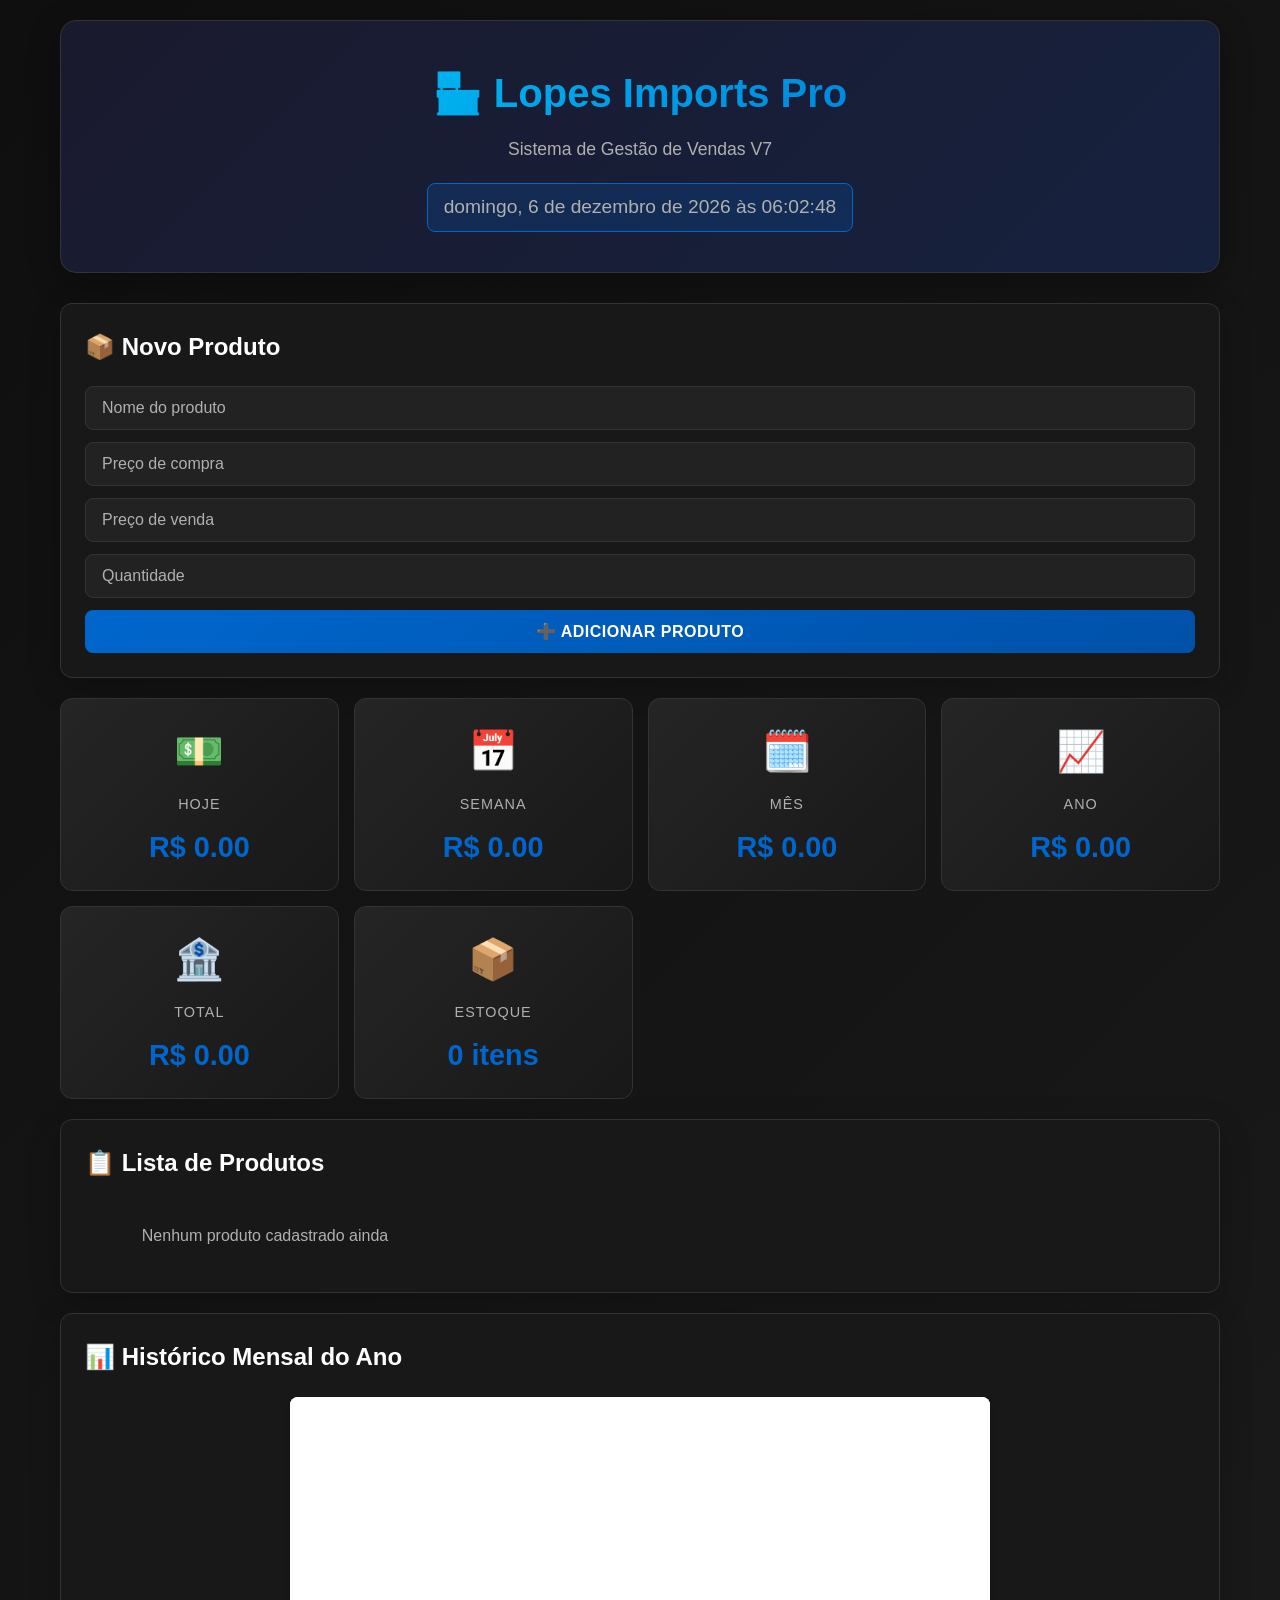
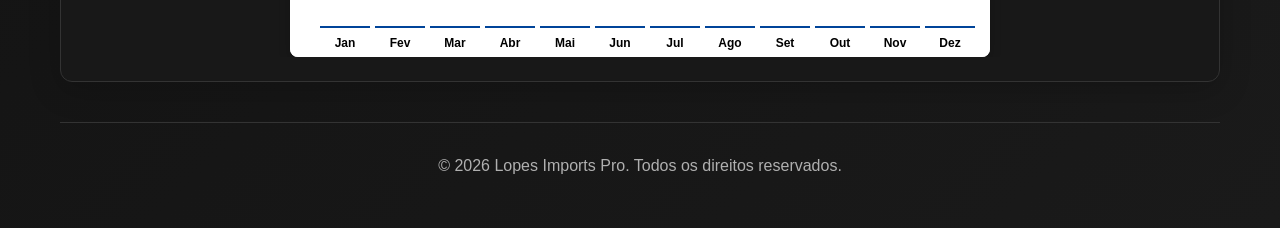
==== index.html @ 99486386 "Initial commit: Lopes Imports Pro V7 website" ====
<!DOCTYPE html>
<html lang="pt-BR">
<head>
  <meta charset="UTF-8">
  <meta name="viewport" content="width=device-width, initial-scale=1.0">
  <meta name="description" content="Lopes Imports Pro - Sistema de Gestão de Vendas">
  <meta name="author" content="Lopes Imports">
  <title>Lopes Imports Pro V7 - Gestão de Vendas</title>
  <link rel="stylesheet" href="styles.css">
</head>
<body>
  <div class="container">
    <!-- Header -->
    <header class="header">
      <div class="header-content">
        <h1>🏪 Lopes Imports Pro</h1>
        <p class="subtitle">Sistema de Gestão de Vendas V7</p>
        <div class="clock-container">
          <span id="clock"></span>
        </div>
      </div>
    </header>

    <!-- Main Content -->
    <main class="main-content">
      <!-- Novo Produto Section -->
      <section class="card">
        <h2>📦 Novo Produto</h2>
        <form id="produtoForm" onsubmit="return false;">
          <div class="form-group">
            <input id="nome" type="text" placeholder="Nome do produto" required>
          </div>
          <div class="form-group">
            <input id="compra" type="number" placeholder="Preço de compra" step="0.01" min="0" required>
          </div>
          <div class="form-group">
            <input id="venda" type="number" placeholder="Preço de venda" step="0.01" min="0" required>
          </div>
          <div class="form-group">
            <input id="qtd" type="number" placeholder="Quantidade" min="1" required>
          </div>
          <button type="button" class="btn btn-primary" onclick="add()">➕ Adicionar Produto</button>
        </form>
      </section>

      <!-- Statistics Section -->
      <section class="stats-grid">
        <div class="stat-card">
          <div class="stat-icon">💵</div>
          <div class="stat-label">Hoje</div>
          <div class="stat-value">R$ <span id="hoje">0.00</span></div>
        </div>
        <div class="stat-card">
          <div class="stat-icon">📅</div>
          <div class="stat-label">Semana</div>
          <div class="stat-value">R$ <span id="semana">0.00</span></div>
        </div>
        <div class="stat-card">
          <div class="stat-icon">🗓️</div>
          <div class="stat-label">Mês</div>
          <div class="stat-value">R$ <span id="mes">0.00</span></div>
        </div>
        <div class="stat-card">
          <div class="stat-icon">📈</div>
          <div class="stat-label">Ano</div>
          <div class="stat-value">R$ <span id="ano">0.00</span></div>
        </div>
        <div class="stat-card">
          <div class="stat-icon">🏦</div>
          <div class="stat-label">Total</div>
          <div class="stat-value">R$ <span id="total">0.00</span></div>
        </div>
        <div class="stat-card">
          <div class="stat-icon">📦</div>
          <div class="stat-label">Estoque</div>
          <div class="stat-value"><span id="estoque">0</span> itens</div>
        </div>
      </section>

      <!-- Produtos List Section -->
      <section class="card">
        <h2>📋 Lista de Produtos</h2>
        <div id="lista" class="produtos-list"></div>
      </section>

      <!-- Gráfico Section -->
      <section class="card">
        <h2>📊 Histórico Mensal do Ano</h2>
        <div class="chart-container">
          <canvas id="graf" width="700" height="260"></canvas>
        </div>
      </section>
    </main>

    <!-- Footer -->
    <footer class="footer">
      <p>&copy; 2026 Lopes Imports Pro. Todos os direitos reservados.</p>
    </footer>
  </div>

  <script src="app.js"></script>
</body>
</html>
---- styles.css ----
* {
  margin: 0;
  padding: 0;
  box-sizing: border-box;
}

:root {
  --primary-color: #1a1a1a;
  --secondary-color: #252525;
  --accent-color: #0066cc;
  --success-color: #28a745;
  --text-primary: #ffffff;
  --text-secondary: #b0b0b0;
  --border-color: #333333;
  --card-bg: #181818;
  --input-bg: #222222;
}

body {
  background: linear-gradient(135deg, #0f0f0f 0%, #1a1a1a 100%);
  color: var(--text-primary);
  font-family: -apple-system, BlinkMacSystemFont, 'Segoe UI', Roboto, 'Helvetica Neue', Arial, sans-serif;
  line-height: 1.6;
  min-height: 100vh;
}

.container {
  max-width: 1200px;
  margin: 0 auto;
  padding: 20px;
}

/* Header */
.header {
  background: linear-gradient(135deg, #1a1a2e 0%, #16213e 100%);
  border-radius: 16px;
  padding: 40px 20px;
  margin-bottom: 30px;
  text-align: center;
  border: 1px solid var(--border-color);
  box-shadow: 0 8px 32px rgba(0, 0, 0, 0.3);
}

.header h1 {
  font-size: 2.5em;
  margin-bottom: 10px;
  background: linear-gradient(135deg, #00d4ff, #0066cc);
  -webkit-background-clip: text;
  -webkit-text-fill-color: transparent;
  background-clip: text;
}

.subtitle {
  color: var(--text-secondary);
  font-size: 1.1em;
  margin-bottom: 20px;
}

.clock-container {
  font-size: 1.2em;
  color: var(--text-secondary);
  font-weight: 500;
}

#clock {
  display: inline-block;
  padding: 8px 16px;
  background: rgba(0, 102, 204, 0.2);
  border-radius: 8px;
  border: 1px solid var(--accent-color);
}

/* Main Content */
.main-content {
  display: grid;
  gap: 20px;
}

/* Cards */
.card {
  background: var(--card-bg);
  border: 1px solid var(--border-color);
  border-radius: 12px;
  padding: 24px;
  backdrop-filter: blur(10px);
  box-shadow: 0 8px 32px rgba(0, 0, 0, 0.2);
  transition: all 0.3s ease;
}

.card:hover {
  border-color: var(--accent-color);
  box-shadow: 0 8px 32px rgba(0, 102, 204, 0.1);
}

.card h2 {
  margin-bottom: 20px;
  font-size: 1.5em;
  color: var(--text-primary);
}

/* Form */
.form-group {
  margin-bottom: 12px;
}

input[type="text"],
input[type="number"] {
  width: 100%;
  padding: 12px 16px;
  background: var(--input-bg);
  color: var(--text-primary);
  border: 1px solid var(--border-color);
  border-radius: 8px;
  font-size: 1em;
  transition: all 0.3s ease;
}

input[type="text"]:focus,
input[type="number"]:focus {
  outline: none;
  border-color: var(--accent-color);
  background: rgba(0, 102, 204, 0.1);
  box-shadow: 0 0 10px rgba(0, 102, 204, 0.2);
}

input::placeholder {
  color: var(--text-secondary);
}

/* Buttons */
.btn {
  width: 100%;
  padding: 12px 20px;
  border: none;
  border-radius: 8px;
  font-size: 1em;
  font-weight: 600;
  cursor: pointer;
  transition: all 0.3s ease;
  text-transform: uppercase;
  letter-spacing: 0.5px;
}

.btn-primary {
  background: linear-gradient(135deg, var(--accent-color), #0051a8);
  color: white;
}

.btn-primary:hover {
  transform: translateY(-2px);
  box-shadow: 0 8px 16px rgba(0, 102, 204, 0.4);
}

.btn-primary:active {
  transform: translateY(0);
}

.btn-sell {
  background: var(--success-color);
  color: white;
  padding: 8px 16px;
  font-size: 0.9em;
  width: 100%;
}

.btn-sell:hover {
  background: #218838;
  transform: translateY(-2px);
}

/* Stats Grid */
.stats-grid {
  display: grid;
  grid-template-columns: repeat(auto-fit, minmax(250px, 1fr));
  gap: 15px;
}

.stat-card {
  background: linear-gradient(135deg, var(--secondary-color) 0%, var(--card-bg) 100%);
  border: 1px solid var(--border-color);
  border-radius: 12px;
  padding: 20px;
  text-align: center;
  backdrop-filter: blur(10px);
  transition: all 0.3s ease;
}

.stat-card:hover {
  border-color: var(--accent-color);
  transform: translateY(-4px);
  box-shadow: 0 8px 32px rgba(0, 102, 204, 0.2);
}

.stat-icon {
  font-size: 2.5em;
  margin-bottom: 10px;
}

.stat-label {
  color: var(--text-secondary);
  font-size: 0.9em;
  margin-bottom: 8px;
  text-transform: uppercase;
  letter-spacing: 1px;
}

.stat-value {
  font-size: 1.8em;
  font-weight: 700;
  color: var(--accent-color);
}

/* Produtos List */
.produtos-list {
  display: grid;
  grid-template-columns: repeat(auto-fill, minmax(280px, 1fr));
  gap: 15px;
}

.produto {
  background: var(--input-bg);
  border: 1px solid var(--border-color);
  border-radius: 10px;
  padding: 16px;
  transition: all 0.3s ease;
}

.produto:hover {
  border-color: var(--accent-color);
  box-shadow: 0 4px 16px rgba(0, 102, 204, 0.1);
}

.produto b {
  display: block;
  font-size: 1.1em;
  margin-bottom: 8px;
  color: var(--accent-color);
}

.produto-info {
  font-size: 0.9em;
  margin: 6px 0;
  color: var(--text-secondary);
}

.produto-info strong {
  color: var(--text-primary);
}

/* Chart */
.chart-container {
  display: flex;
  justify-content: center;
  align-items: center;
  overflow-x: auto;
}

#graf {
  background: linear-gradient(to bottom, #ffffff, #f5f5f5);
  border-radius: 8px;
  max-width: 100%;
  height: auto;
  box-shadow: 0 4px 12px rgba(0, 0, 0, 0.2);
}

/* Footer */
.footer {
  text-align: center;
  padding: 30px 20px;
  color: var(--text-secondary);
  border-top: 1px solid var(--border-color);
  margin-top: 40px;
}

/* Responsive Design */
@media (max-width: 768px) {
  .container {
    padding: 15px;
  }

  .header {
    padding: 30px 15px;
  }

  .header h1 {
    font-size: 1.8em;
  }

  .card {
    padding: 16px;
  }

  .stats-grid {
    grid-template-columns: repeat(auto-fit, minmax(150px, 1fr));
    gap: 10px;
  }

  .stat-card {
    padding: 15px;
  }

  .stat-icon {
    font-size: 2em;
  }

  .stat-value {
    font-size: 1.4em;
  }

  .produtos-list {
    grid-template-columns: 1fr;
  }

  #graf {
    width: 100%;
    height: auto;
  }
}

@media (max-width: 480px) {
  .header h1 {
    font-size: 1.4em;
  }

  .card h2 {
    font-size: 1.2em;
  }

  .stats-grid {
    grid-template-columns: repeat(2, 1fr);
  }

  .stat-card {
    padding: 12px;
  }

  .stat-icon {
    font-size: 1.6em;
  }

  .stat-value {
    font-size: 1.1em;
  }
}
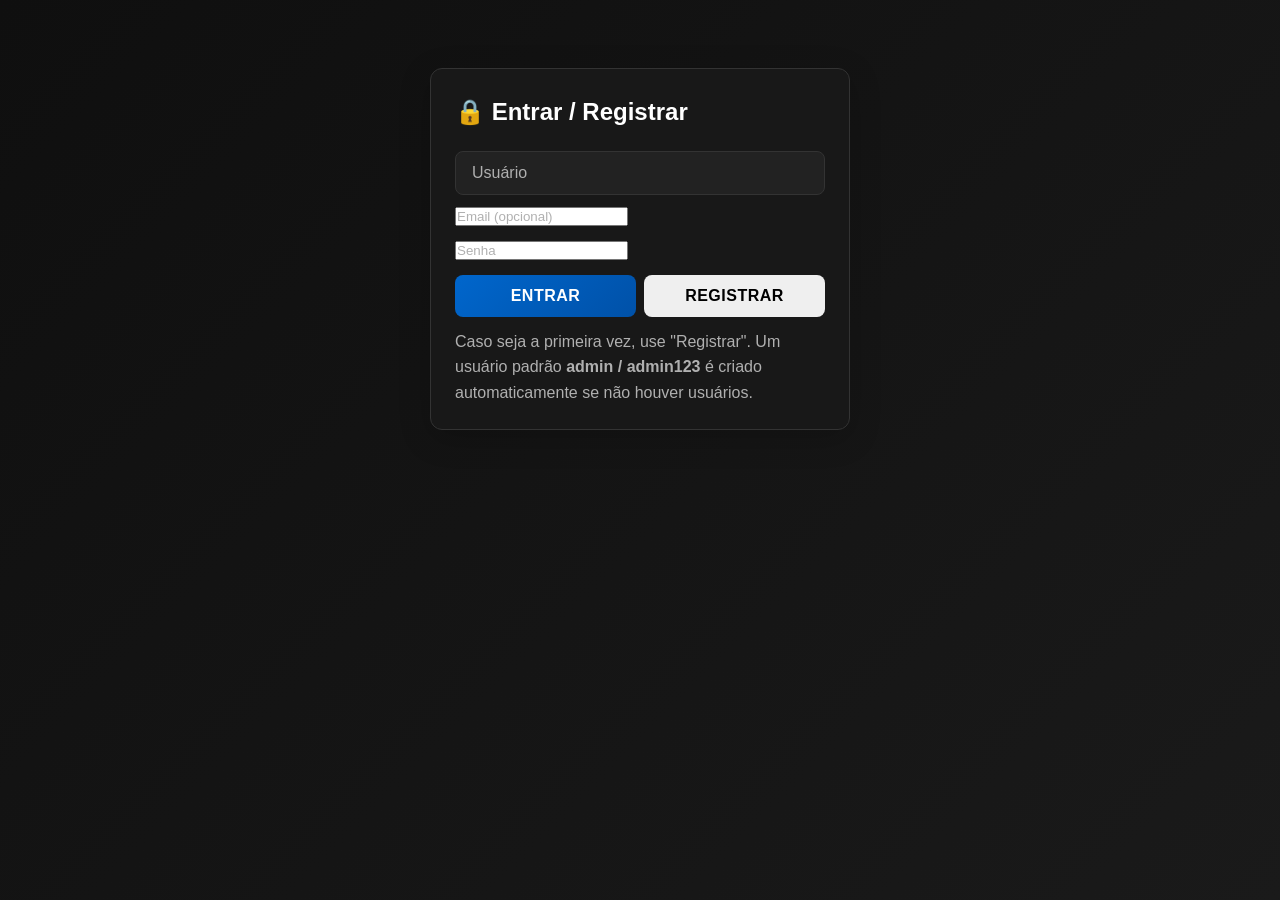
==== commit d5fb732c: "feat: add local auth (login/registration), rename to Gerenciamento de Vendas, add receita and vendas" ====
--- a/index.html
+++ b/index.html
@@ -3,21 +3,27 @@
 <head>
   <meta charset="UTF-8">
   <meta name="viewport" content="width=device-width, initial-scale=1.0">
-  <meta name="description" content="Lopes Imports Pro - Sistema de Gestão de Vendas">
-  <meta name="author" content="Lopes Imports">
-  <title>Lopes Imports Pro V7 - Gestão de Vendas</title>
+  <meta name="description" content="Gerenciamento de Vendas - Sistema de Gestão de Vendas">
+  <meta name="author" content="Gerenciamento de Vendas">
+  <title>Gerenciamento de Vendas</title>
   <link rel="stylesheet" href="styles.css">
 </head>
 <body>
   <div class="container">
     <!-- Header -->
     <header class="header">
-      <div class="header-content">
-        <h1>🏪 Lopes Imports Pro</h1>
-        <p class="subtitle">Sistema de Gestão de Vendas V7</p>
-        <div class="clock-container">
-          <span id="clock"></span>
+      <div class="header-content" style="display:flex; align-items:center; justify-content:space-between; gap:16px;">
+        <div>
+          <h1>🏷️ Gerenciamento de Vendas</h1>
+          <p class="subtitle">Sistema de Gestão de Vendas</p>
         </div>
+        <div style="text-align:right;">
+          <div id="userDisplay" style="color:var(--text-secondary); margin-bottom:8px;"></div>
+          <button id="logoutBtn" class="btn" style="width:auto; padding:8px 12px; background:#b22222;">Sair</button>
+        </div>
+      </div>
+      <div class="clock-container">
+        <span id="clock"></span>
       </div>
     </header>
 
@@ -67,8 +73,13 @@
         </div>
         <div class="stat-card">
           <div class="stat-icon">🏦</div>
-          <div class="stat-label">Total</div>
+          <div class="stat-label">Lucro Total</div>
           <div class="stat-value">R$ <span id="total">0.00</span></div>
+        </div>
+        <div class="stat-card">
+          <div class="stat-icon">💰</div>
+          <div class="stat-label">Receita Total</div>
+          <div class="stat-value">R$ <span id="receita">0.00</span></div>
         </div>
         <div class="stat-card">
           <div class="stat-icon">📦</div>
@@ -83,6 +94,12 @@
         <div id="lista" class="produtos-list"></div>
       </section>
 
+      <!-- Vendas List Section -->
+      <section class="card">
+        <h2>🧾 Produtos Vendidos</h2>
+        <div id="vendasList" style="max-height:320px; overflow:auto; padding-top:8px;"></div>
+      </section>
+
       <!-- Gráfico Section -->
       <section class="card">
         <h2>📊 Histórico Mensal do Ano</h2>
@@ -94,10 +111,10 @@
 
     <!-- Footer -->
     <footer class="footer">
-      <p>&copy; 2026 Lopes Imports Pro. Todos os direitos reservados.</p>
+      <p>&copy; 2026 Gerenciamento de Vendas. Todos os direitos reservados.</p>
     </footer>
   </div>
 
   <script src="app.js"></script>
 </body>
-</html>+</html>
